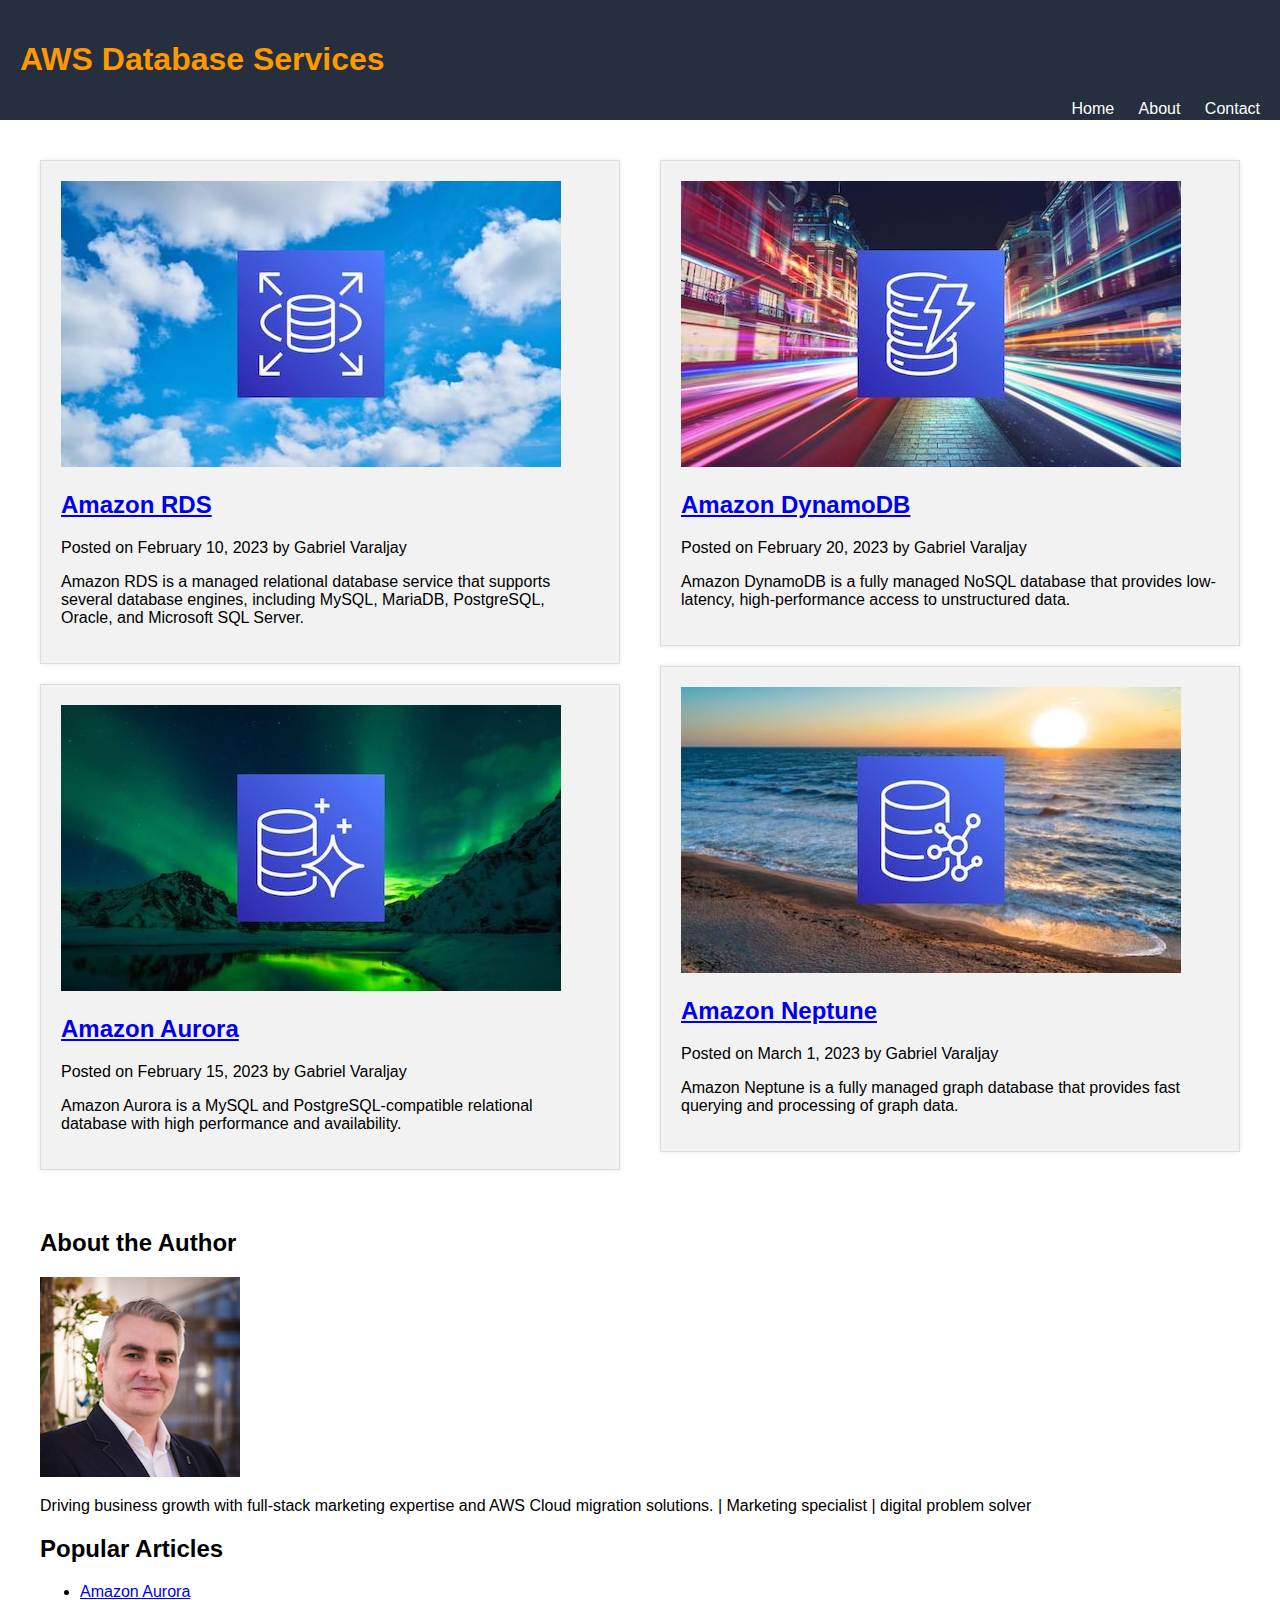
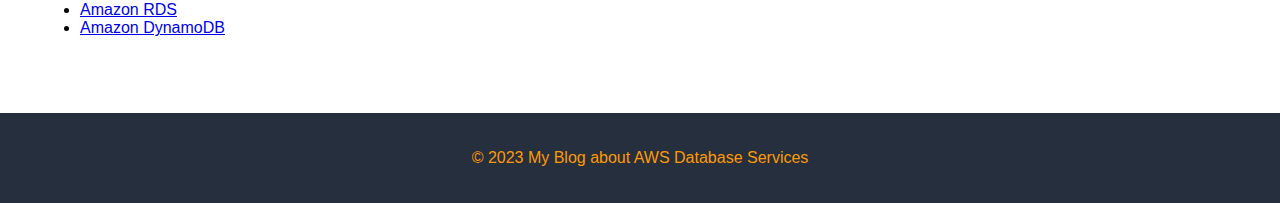
==== index.html @ ce0cb228 "Initial commit" ====
<!DOCTYPE html>
<html>

<head>
    <title>AWS Database Services</title>
    <link rel="stylesheet" type="text/css" href="style.css">
    <link rel="stylesheet" type="text/css" href="header.css">
    <link rel="stylesheet" type="text/css" href="right.css">
    <link rel="stylesheet" type="text/css" href="footer.css">
</head>

<body>
    <header>
        <h1>AWS Database Services</h1>
        <nav>
            <ul>
                <li><a href="index.html">Home</a></li>
                <li><a href="#">About</a></li>
                <li><a href="#">Contact</a></li>
            </ul>
        </nav>
    </header>

    <main>
        <section>
            <article>
                <a href="rds.html"><img src="images/rds.jpg" alt="Amazon RDS logo"></a>
                <h2><a href="rds.html">Amazon RDS</a></h2>
                <p class="date-author">Posted on February 10, 2023 by Gabriel Varaljay</p>
                <p class="tagline">Amazon RDS is a managed relational database service that supports several database engines, including MySQL, MariaDB,
                PostgreSQL, Oracle, and Microsoft SQL Server.</p>
                
            </article>

            <article>
                <a href="aurora.html"><img src="images/aurora.jpg" alt="Amazon Aurora logo"></a>
                <h2><a href="aurora.html">Amazon Aurora</a></h2>
                <p class="date-author">Posted on February 15, 2023 by Gabriel Varaljay</p>
                <p class="tagline">Amazon Aurora is a MySQL and PostgreSQL-compatible relational database with high performance and availability.</p>

            </article>
        </section>

        <section>
            <article>
                <a href="dynamodb.html"><img src="images/dynamodb.jpg" alt="Amazon DynamoDB logo"></a>
                <h2><a href="dynamodb.html">Amazon DynamoDB</a></h2>
                <p class="date-author">Posted on February 20, 2023 by Gabriel Varaljay</p>
                <p class="tagline">Amazon DynamoDB is a fully managed NoSQL database that provides low-latency, high-performance access to unstructured
                data.</p>
                
            </article>

            <article>
                <a href="neptune.html"><img src="images/neptune.jpg" alt="Amazon Neptune logo"></a>
                <h2><a href="neptune.html">Amazon Neptune</a></h2>
                <p class="date-author">Posted on March 1, 2023 by Gabriel Varaljay</p>
                <p class="tagline">Amazon Neptune is a fully managed graph database that provides fast querying and processing of graph data.</p>
                
            </article>
        </section>

    <section class="right">
        <div id="right-column"></div>
    </section>
    </main>
    
    <script src="https://code.jquery.com/jquery-3.6.0.min.js"></script>
    <script>
        $(function () {
            $("#right-column").load("right.html");
        });
    </script>

    <footer>
        <p>&copy; 2023 My Blog about AWS Database Services</p>
    </footer>
</body>

</html>
---- style.css ----
body {
    font-family: Arial, sans-serif;
    margin: 0;
    padding: 0;
}

nav {
    float: right;
}

nav ul {
    margin: 0;
    padding: 0;
    list-style: none;
}

nav li {
    display: inline-block;
    margin-left: 20px;
}

nav a {
    color: #fff;
    text-decoration: none;
}

main {
    display: flex;
    flex-wrap: wrap;
    justify-content: space-between;
    padding: 20px;
}

section {
    flex: 1;
    margin: 0;
    padding: 0;
}

article {
    margin: 20px;
    padding: 20px;
    background-color: #f2f2f2;
    border: 1px solid #ddd;
    box-shadow: 0 0 5px rgba(0, 0, 0, 0.1);
}

aside {
    width: 25%;
    float: right;
    padding: 20px;
    box-sizing: border-box;
}

@media only screen and (max-width: 768px) {
    main {
        display: block;
    }

    section {
        flex: auto;
        margin: 0;
        padding: 0;
    }
}
---- header.css ----
header {
    background-color: #252F3E;
    color: #FF9900;
    padding: 20px;
}

nav {
    float: right;
}

nav ul {
    margin: 0;
    padding: 0;
    list-style: none;
}

nav li {
    display: inline-block;
    margin-left: 20px;
}

nav a {
    color: #fff;
    text-decoration: none;
}
---- right.css ----
#right-column {
    width: 100%;
    float: none;
    padding: 0;
    box-sizing: border-box;
}

aside {
    width: 100%;
    padding: 20px;
    box-sizing: border-box;
}
---- footer.css ----
footer {
    background-color: #252F3E;
    color: #FF9900;
    text-align: center;
    padding: 20px;
    margin-top: 20px;
}
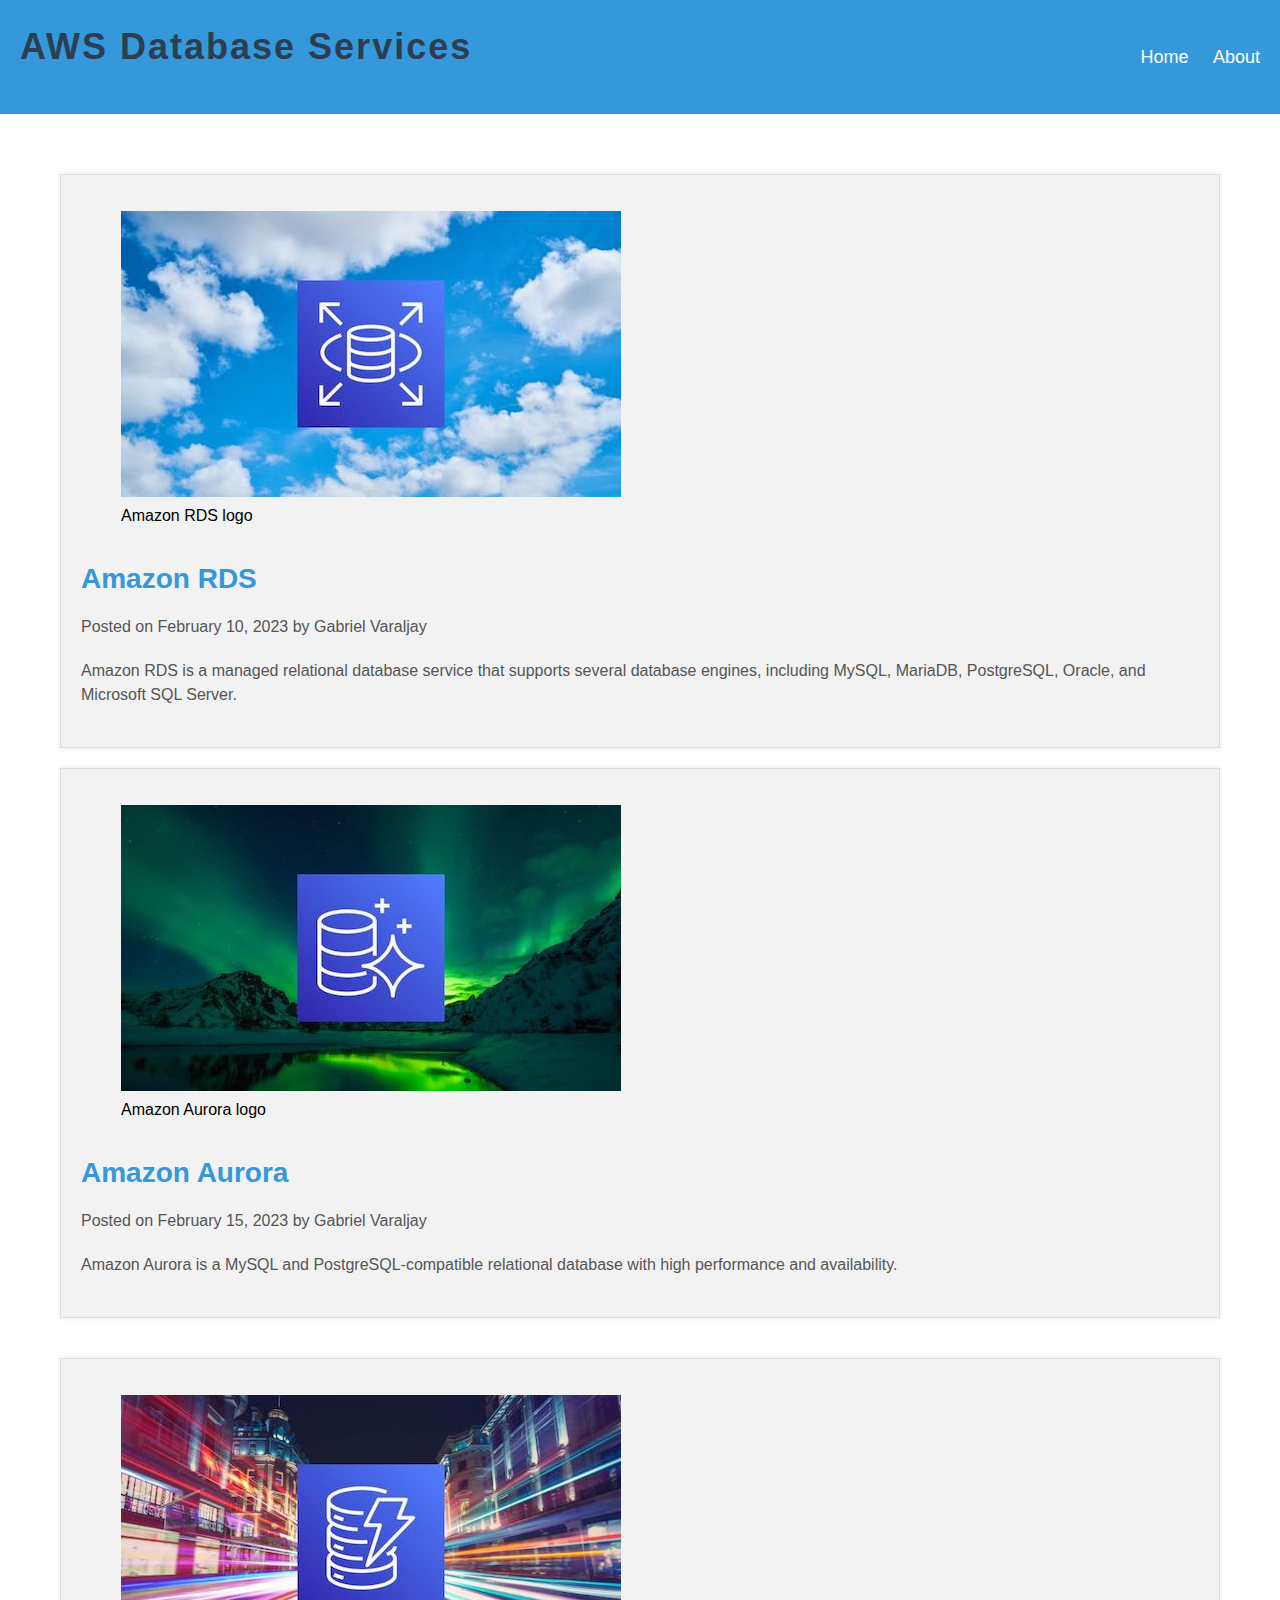
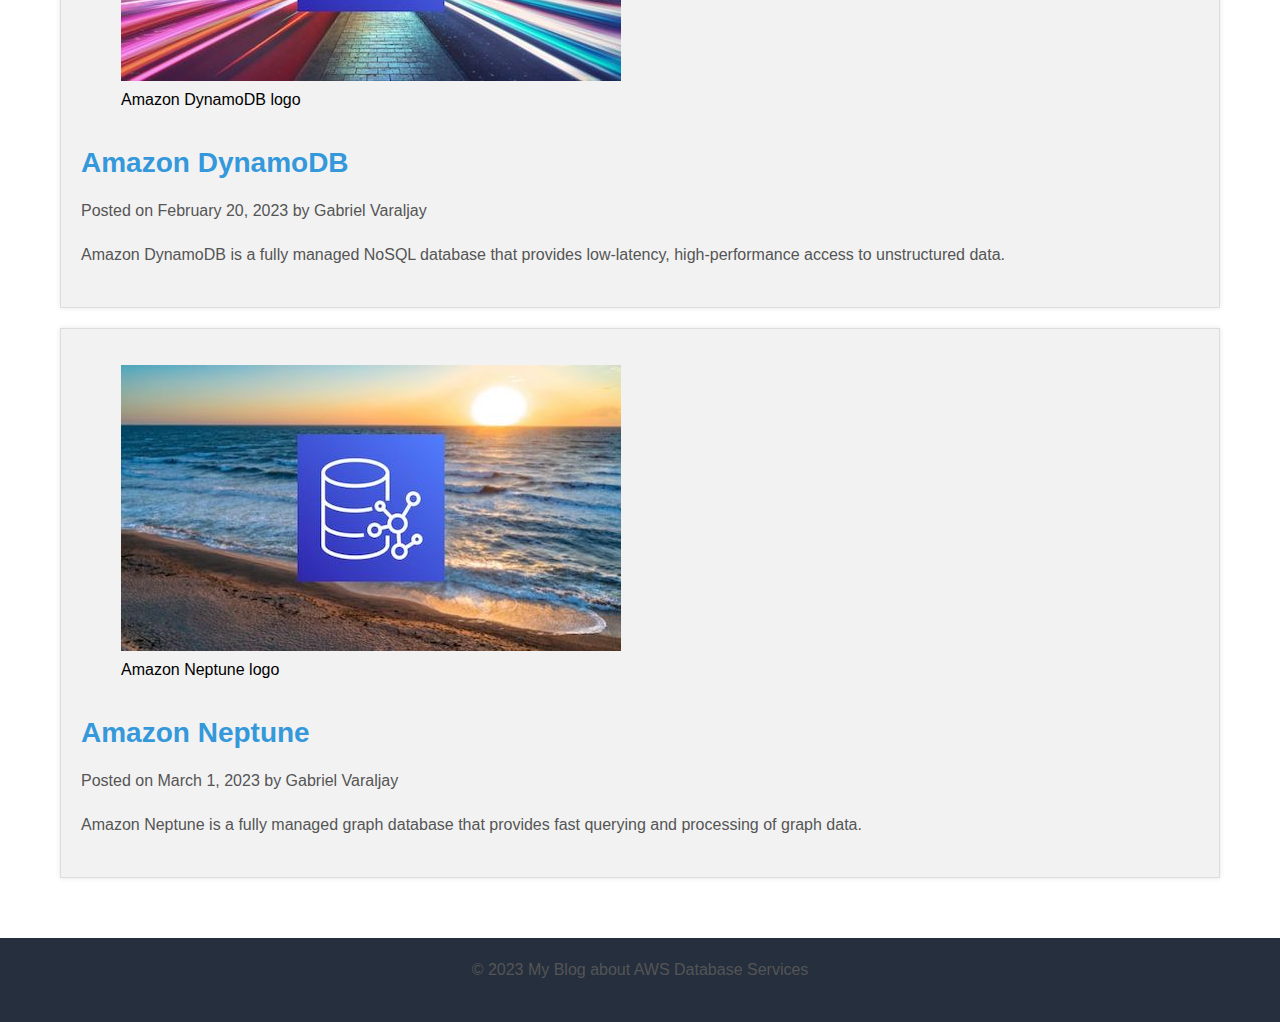
==== commit 22a10abe: "Changes made based on feedback from Udacity reviewer." ====
--- a/index.html
+++ b/index.html
@@ -3,10 +3,7 @@
 
 <head>
     <title>AWS Database Services</title>
-    <link rel="stylesheet" type="text/css" href="style.css">
-    <link rel="stylesheet" type="text/css" href="header.css">
-    <link rel="stylesheet" type="text/css" href="right.css">
-    <link rel="stylesheet" type="text/css" href="footer.css">
+    <link rel="stylesheet" type="text/css" href="css/style.css">
 </head>
 
 <body>
@@ -15,8 +12,7 @@
         <nav>
             <ul>
                 <li><a href="index.html">Home</a></li>
-                <li><a href="#">About</a></li>
-                <li><a href="#">Contact</a></li>
+                <li><a href="html/about.html">About</a></li>
             </ul>
         </nav>
     </header>
@@ -24,53 +20,49 @@
     <main>
         <section>
             <article>
-                <a href="rds.html"><img src="images/rds.jpg" alt="Amazon RDS logo"></a>
-                <h2><a href="rds.html">Amazon RDS</a></h2>
+                <figure>
+                    <a href="html/rds.html"><img src="images/rds.jpg" alt="Amazon RDS logo"></a>
+                    <figcaption>Amazon RDS logo</figcaption>
+                </figure>
+                <h2><a href="html/rds.html">Amazon RDS</a></h2>
                 <p class="date-author">Posted on February 10, 2023 by Gabriel Varaljay</p>
                 <p class="tagline">Amazon RDS is a managed relational database service that supports several database engines, including MySQL, MariaDB,
                 PostgreSQL, Oracle, and Microsoft SQL Server.</p>
-                
             </article>
 
             <article>
-                <a href="aurora.html"><img src="images/aurora.jpg" alt="Amazon Aurora logo"></a>
-                <h2><a href="aurora.html">Amazon Aurora</a></h2>
+                <figure>
+                    <a href="html/aurora.html"><img src="images/aurora.jpg" alt="Amazon Aurora logo"></a>
+                    <figcaption>Amazon Aurora logo</figcaption>
+                </figure>
+                <h2><a href="html/aurora.html">Amazon Aurora</a></h2>
                 <p class="date-author">Posted on February 15, 2023 by Gabriel Varaljay</p>
                 <p class="tagline">Amazon Aurora is a MySQL and PostgreSQL-compatible relational database with high performance and availability.</p>
-
             </article>
         </section>
 
         <section>
             <article>
-                <a href="dynamodb.html"><img src="images/dynamodb.jpg" alt="Amazon DynamoDB logo"></a>
-                <h2><a href="dynamodb.html">Amazon DynamoDB</a></h2>
+                <figure>
+                    <a href="html/dynamodb.html"><img src="images/dynamodb.jpg" alt="Amazon DynamoDB logo"></a>
+                    <figcaption>Amazon DynamoDB logo</figcaption>
+                </figure>
+                <h2><a href="html/dynamodb.html">Amazon DynamoDB</a></h2>
                 <p class="date-author">Posted on February 20, 2023 by Gabriel Varaljay</p>
-                <p class="tagline">Amazon DynamoDB is a fully managed NoSQL database that provides low-latency, high-performance access to unstructured
-                data.</p>
-                
+                <p class="tagline">Amazon DynamoDB is a fully managed NoSQL database that provides low-latency, high-performance access to unstructured data.</p>
             </article>
 
             <article>
-                <a href="neptune.html"><img src="images/neptune.jpg" alt="Amazon Neptune logo"></a>
-                <h2><a href="neptune.html">Amazon Neptune</a></h2>
+                <figure>
+                    <a href="html/neptune.html"><img src="images/neptune.jpg" alt="Amazon Neptune logo"></a>
+                    <figcaption>Amazon Neptune logo</figcaption>
+                </figure>
+                <h2><a href="html/neptune.html">Amazon Neptune</a></h2>
                 <p class="date-author">Posted on March 1, 2023 by Gabriel Varaljay</p>
                 <p class="tagline">Amazon Neptune is a fully managed graph database that provides fast querying and processing of graph data.</p>
-                
             </article>
         </section>
-
-    <section class="right">
-        <div id="right-column"></div>
-    </section>
     </main>
-    
-    <script src="https://code.jquery.com/jquery-3.6.0.min.js"></script>
-    <script>
-        $(function () {
-            $("#right-column").load("right.html");
-        });
-    </script>
 
     <footer>
         <p>&copy; 2023 My Blog about AWS Database Services</p>
--- a/css/style.css
+++ b/css/style.css
@@ -0,0 +1,159 @@
+@import url("header.css");
+@import url("about.css");
+@import url("style-post.css");
+@import url("footer.css");
+
+/* Custom Typography */
+body {
+    font-family: "Helvetica Neue", Arial, sans-serif;
+    font-size: 16px;
+    line-height: 1.5;
+}
+
+h1 {
+    font-size: 36px;
+    font-weight: bold;
+    color: #2c3e50;
+    letter-spacing: 2px;
+    margin-top: 0;
+    margin-bottom: 20px;
+}
+
+h2 {
+    font-size: 28px;
+    font-weight: bold;
+    color: #3498db;
+    margin-top: 30px;
+    margin-bottom: 15px;
+}
+
+h3 {
+    font-size: 24px;
+    font-weight: bold;
+    color: #e74c3c;
+    margin-top: 30px;
+    margin-bottom: 15px;
+}
+
+p {
+    font-size: 16px;
+    color: #555;
+    margin-top: 0;
+    margin-bottom: 20px;
+    line-height: 1.5;
+}
+
+a {
+    color: #3498db;
+    text-decoration: none;
+}
+
+a:hover {
+    text-decoration: underline;
+}
+
+strong {
+    font-weight: bold;
+}
+
+em {
+    font-style: italic;
+}
+
+u {
+    text-decoration: underline;
+}
+
+blockquote {
+    margin: 0;
+    padding: 20px;
+    background-color: #f8f8f8;
+    border-left: 10px solid #3498db;
+    margin-bottom: 20px;
+}
+
+/* Colors */
+:root {
+    --primary-color: #3498db;
+    --secondary-color: #e74c3c;
+    --tertiary-color: #2c3e50;
+}
+
+/* Header */
+header {
+    background-color: var(--primary-color);
+    color: #fff;
+    padding: 20px;
+    display: flex;
+    align-items: center;
+}
+
+nav {
+    margin-left: auto;
+}
+
+nav ul {
+    list-style: none;
+    margin: 0;
+    padding: 0;
+}
+
+nav li {
+    display: inline-block;
+    margin-left: 20px;
+}
+
+nav a {
+    color: #fff;
+    text-decoration: none;
+    font-size: 18px;
+}
+
+nav a:hover {
+    text-decoration: underline;
+}
+
+/* Main */
+main {
+    display: flex;
+    flex-wrap: wrap;
+    justify-content: space-between;
+    padding: 20px;
+    margin-top: 20px;
+}
+
+section {
+    flex: 1;
+    margin: 0;
+    padding: 0;
+}
+
+article {
+    margin: 20px;
+    padding: 20px;
+    background-color: #f2f2f2;
+    border: 1px solid #ddd;
+    box-shadow: 0 0 5px rgba(0, 0, 0, 0.1);
+}
+
+/* About */
+aside {
+    width: 25%;
+    float: right;
+    padding: 20px;
+    box-sizing: border-box;
+    background-color: #f8f8f8;
+    border: 1px solid #ddd;
+    box-shadow: 0 0 5px rgba(0, 0, 0, 0.1);
+}
+
+aside h2 {
+    font-size: 24px;
+    margin-top: 40px;
+    margin-bottom: 20px;
+    color: #2f2f2f;
+    text-transform: uppercase;
+    letter-spacing: 2px;
+    border-bottom: 1px solid #ddd;
+    padding-bottom: 10px;
+}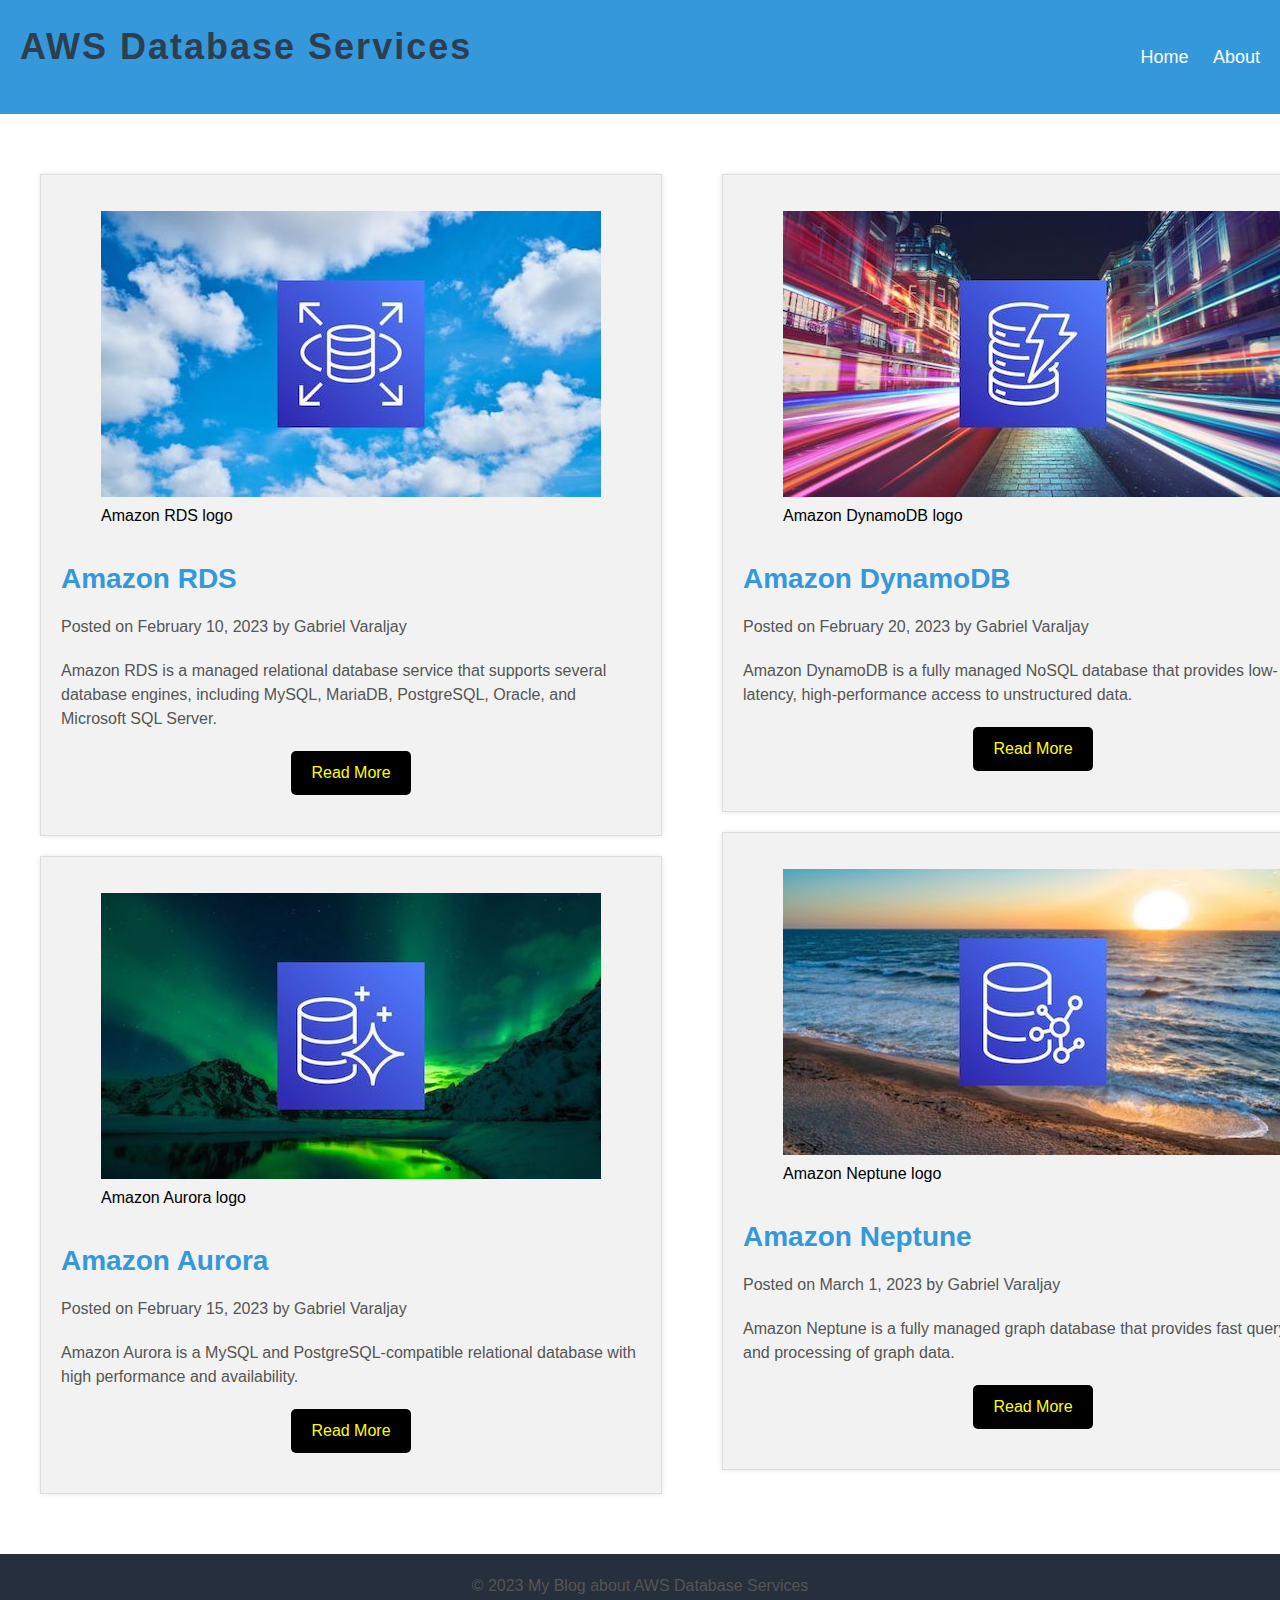
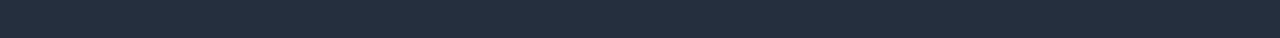
==== commit 85aacd59: "Fixing the code based on new review" ====
--- a/index.html
+++ b/index.html
@@ -3,6 +3,7 @@
 
 <head>
     <title>AWS Database Services</title>
+    <meta name="viewport" content="width=device-width, initial-scale=1.0">
     <link rel="stylesheet" type="text/css" href="css/style.css">
 </head>
 
@@ -28,7 +29,9 @@
                 <p class="date-author">Posted on February 10, 2023 by Gabriel Varaljay</p>
                 <p class="tagline">Amazon RDS is a managed relational database service that supports several database engines, including MySQL, MariaDB,
                 PostgreSQL, Oracle, and Microsoft SQL Server.</p>
+                <p class="read-more"><a href="html/rds.html">Read More</a></p>
             </article>
+
 
             <article>
                 <figure>
@@ -38,6 +41,7 @@
                 <h2><a href="html/aurora.html">Amazon Aurora</a></h2>
                 <p class="date-author">Posted on February 15, 2023 by Gabriel Varaljay</p>
                 <p class="tagline">Amazon Aurora is a MySQL and PostgreSQL-compatible relational database with high performance and availability.</p>
+                <p class="read-more"><a href="html/aurora.html">Read More</a></p>
             </article>
         </section>
 
@@ -50,6 +54,7 @@
                 <h2><a href="html/dynamodb.html">Amazon DynamoDB</a></h2>
                 <p class="date-author">Posted on February 20, 2023 by Gabriel Varaljay</p>
                 <p class="tagline">Amazon DynamoDB is a fully managed NoSQL database that provides low-latency, high-performance access to unstructured data.</p>
+                <p class="read-more"><a href="html/dynamodb.html">Read More</a></p>
             </article>
 
             <article>
@@ -60,6 +65,7 @@
                 <h2><a href="html/neptune.html">Amazon Neptune</a></h2>
                 <p class="date-author">Posted on March 1, 2023 by Gabriel Varaljay</p>
                 <p class="tagline">Amazon Neptune is a fully managed graph database that provides fast querying and processing of graph data.</p>
+                <p class="read-more"><a href="html/neptune.html">Read More</a></p>
             </article>
         </section>
     </main>
--- a/css/style.css
+++ b/css/style.css
@@ -115,15 +115,21 @@
 
 /* Main */
 main {
-    display: flex;
-    flex-wrap: wrap;
-    justify-content: space-between;
+    display: grid;
+    grid-template-columns: repeat(2, 1fr);
+    grid-gap: 20px;
     padding: 20px;
     margin-top: 20px;
 }
 
+@media (max-width: 768px) {
+    main {
+        grid-template-columns: 1fr;
+    }
+}
+  
 section {
-    flex: 1;
+    flex: auto;
     margin: 0;
     padding: 0;
 }
@@ -138,8 +144,6 @@
 
 /* About */
 aside {
-    width: 25%;
-    float: right;
     padding: 20px;
     box-sizing: border-box;
     background-color: #f8f8f8;
@@ -156,4 +160,21 @@
     letter-spacing: 2px;
     border-bottom: 1px solid #ddd;
     padding-bottom: 10px;
-}+}
+
+.read-more {
+    text-align: center;
+}
+
+.read-more a {
+    display: inline-block;
+    padding: 10px 20px;
+    background-color: black;
+    color: yellow;
+    border-radius: 5px;
+    transition: background-color 0.3s ease-in-out;
+}
+
+.read-more a:hover {
+    background-color: var(--secondary-color);
+}
